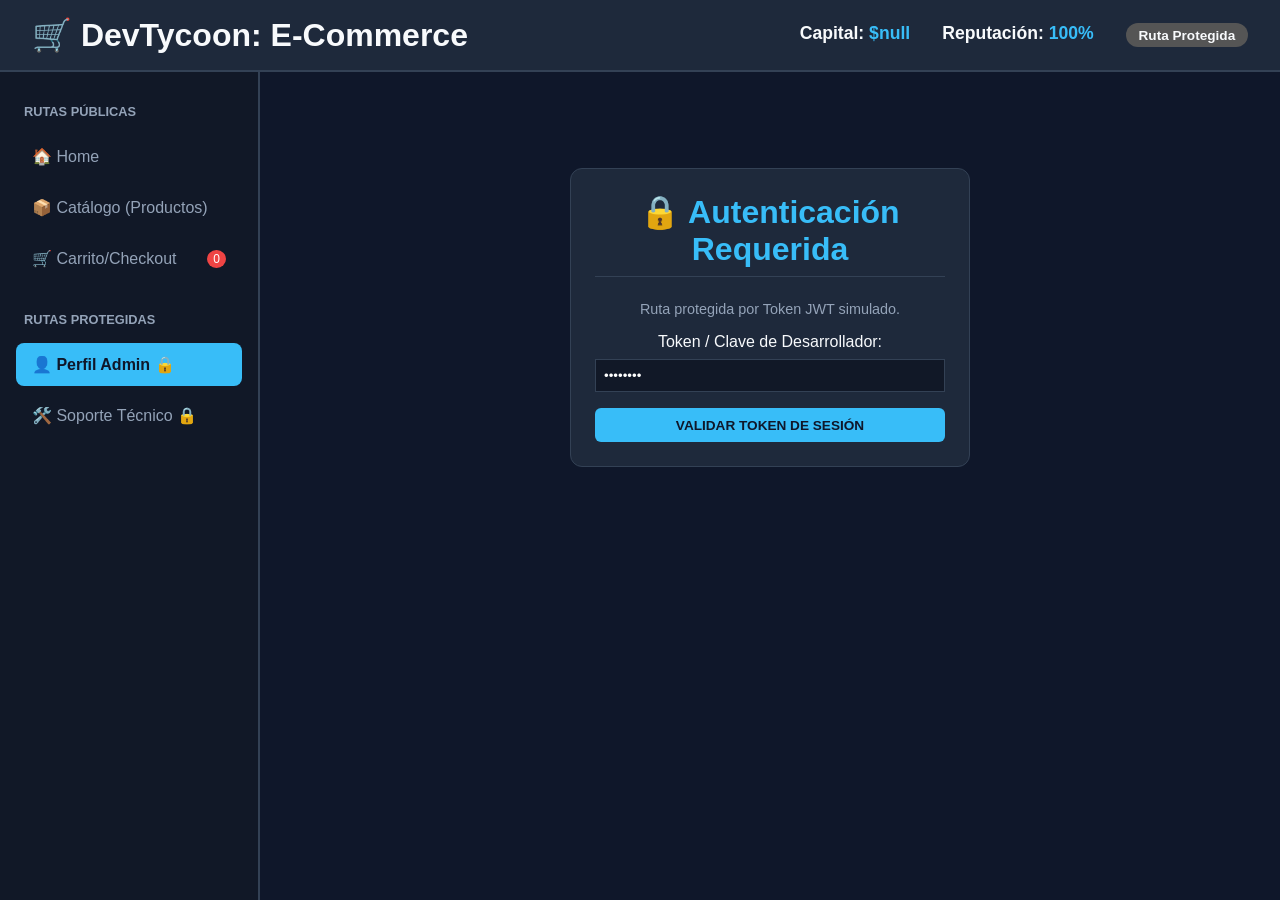
==== pages/perfil.html @ 07921026 "segundo commit" ====
<!DOCTYPE html>
<html lang="es">

<head>
  <meta charset="UTF-8">
  <meta name="viewport" content="width=device-width, initial-scale=1.0">
  <title>Perfil Admin - Dev Tycoon</title>
 <link rel="stylesheet" href="styles.css">
</head>

<body>
  <header>
    <h1>🛒 DevTycoon: E-Commerce</h1>
    <div class="stats-bar">
      <div>Capital: <span id="global-cash" class="stat">$1,000</span></div>
      <div>Reputación: <span id="global-rep" class="stat">100%</span></div>
      <div id="auth-status-indicator" class="auth-badge">Ruta Protegida</div>
    </div>
  </header>

  <div class="main-container">
    <nav>
      <h3>Rutas Públicas</h3>
      <a href="index.html" class="nav-btn">🏠 Home</a>
      <a href="productos.html" class="nav-btn">📦 Catálogo (Productos)</a>
      <a href="carrito.html" class="nav-btn">🛒 Carrito/Checkout <span id="order-count" class="badge-count">0</span></a>

      <h3 style="margin-top: 1.5rem;">Rutas Protegidas</h3>
      <a href="perfil.html" class="nav-btn active">👤 Perfil Admin 🔒</a>
      <a href="soporte.html" class="nav-btn">🛠️ Soporte Técnico 🔒</a>
    </nav>

    <div class="content">
      <div id="auth-gate" class="login-box card">
        <h2>🔒 Autenticación Requerida</h2>
        <p style="color: var(--text-muted); font-size: 0.9rem; margin-bottom: 1rem;">Ruta protegida por Token JWT
          simulado.</p>
        <label>Token / Clave de Desarrollador:</label>
        <input type="password" id="auth-pass" value="admin123"
          style="width: 100%; padding: 0.5rem; margin: 0.5rem 0 1rem; background: #111827; color: #fff; border: 1px solid #334155;">
        <button class="btn" style="width:100%" onclick="loginAdmin()">Validar Token de Sesión</button>
      </div>

      <div id="secure-content" style="display: none;">
        <h2>👤 Perfil Corporativo (Acceso Autorizado)</h2>
        <div class="card">
          <h3>Panel Confidencial del Administrador</h3>
          <p style="margin: 1rem 0; color: var(--success); font-weight: bold;">✓ Cookie de sesión activa: Rol [ADMIN]
          </p>
          <button class="btn btn-danger" onclick="logoutAdmin()">Cerrar Sesión Corporativa</button>
        </div>
      </div>
    </div>
  </div>

  <script>
    function checkAuth() {
      const isAuth = localStorage.getItem('isAuthenticated') === 'true';
      if (isAuth) {
        document.getElementById('auth-gate').style.display = 'none';
        document.getElementById('secure-content').style.display = 'block';
      } else {
        document.getElementById('auth-gate').style.display = 'block';
        document.getElementById('secure-content').style.display = 'none';
      }
      document.getElementById('global-cash').innerText = `$${localStorage.getItem('cash')}`;
      document.getElementById('order-count').innerText = JSON.parse(localStorage.getItem('pendingOrders') || '[]').length;
    }

    function loginAdmin() {
      localStorage.setItem('isAuthenticated', 'true');
      checkAuth();
    }

    function logoutAdmin() {
      localStorage.setItem('isAuthenticated', 'false');
      checkAuth();
    }

    window.onload = checkAuth;
  </script>
</body>

</html>
---- pages/styles.css ----
:root {
    --bg-dark: #0f172a;
    --panel-bg: #1e293b;
    --accent: #38bdf8;
    --accent-hover: #0ea5e9;
    --text-main: #f8fafc;
    --text-muted: #94a3b8;
    --success: #22c55e;
    --danger: #ef4444;
}

* {
    margin: 0;
    padding: 0;
    box-sizing: border-box;
    font-family: 'Segoe UI', sans-serif;
}

body {
    background-color: var(--bg-dark);
    color: var(--text-main);
    min-height: 100vh;
    display: flex;
    flex-direction: column;
}

header {
    background-color: var(--panel-bg);
    padding: 1rem 2rem;
    display: flex;
    justify-content: space-between;
    align-items: center;
    border-bottom: 2px solid #334155;
}

.stats-bar {
    display: flex;
    gap: 2rem;
    font-size: 1.1rem;
    font-weight: bold;
}

.stat {
    color: var(--accent);
}

.auth-badge {
    padding: 0.3rem 0.8rem;
    border-radius: 20px;
    font-size: 0.85rem;
    font-weight: bold;
    background: #555;
}

.main-container {
    display: flex;
    flex: 1;
}

nav {
    width: 260px;
    background-color: #111827;
    padding: 2rem 1rem;
    display: flex;
    flex-direction: column;
    gap: 0.5rem;
    border-right: 2px solid #334155;
}

nav h3 {
    font-size: 0.8rem;
    text-transform: uppercase;
    color: var(--text-muted);
    margin-bottom: 0.5rem;
    padding-left: 0.5rem;
}

.nav-btn {
    text-decoration: none;
    color: var(--text-muted);
    text-align: left;
    padding: 0.75rem 1rem;
    border-radius: 8px;
    font-size: 1rem;
    transition: all 0.2s;
    display: flex;
    justify-content: space-between;
    align-items: center;
}

.nav-btn:hover {
    background-color: #1e293b;
    color: var(--text-main);
}

.nav-btn.active {
    background-color: var(--accent);
    color: var(--bg-dark);
    font-weight: bold;
}

.badge-count {
    background: var(--danger);
    color: white;
    border-radius: 50%;
    padding: 2px 6px;
    font-size: 0.75rem;
}

.content {
    flex: 1;
    padding: 2rem;
    overflow-y: auto;
}

h2 {
    margin-bottom: 1.5rem;
    font-size: 2rem;
    color: var(--accent);
    border-bottom: 1px solid #334155;
    padding-bottom: 0.5rem;
}

.card {
    background-color: var(--panel-bg);
    padding: 1.5rem;
    border-radius: 12px;
    border: 1px solid #334155;
    margin-bottom: 1.5rem;
}

.grid-3 {
    display: grid;
    grid-template-columns: repeat(auto-fill, minmax(280px, 1fr));
    gap: 1.5rem;
}

.btn {
    background-color: var(--accent);
    color: var(--bg-dark);
    border: none;
    padding: 0.6rem 1.2rem;
    font-weight: bold;
    border-radius: 6px;
    cursor: pointer;
    transition: background 0.2s;
    text-transform: uppercase;
    font-size: 0.85rem;
}

.btn:hover {
    background-color: var(--accent-hover);
}

.btn-danger {
    background-color: var(--danger);
    color: white;
}

.product-card {
    display: flex;
    flex-direction: column;
    justify-content: space-between;
    gap: 1rem;
}

.order-row {
    display: flex;
    justify-content: space-between;
    align-items: center;
    padding: 1rem;
    background: #111827;
    border-radius: 8px;
    margin-bottom: 0.5rem;
    border-left: 4px solid var(--accent);
}

.login-box {
    max-width: 400px;
    margin: 4rem auto;
    text-align: center;
}
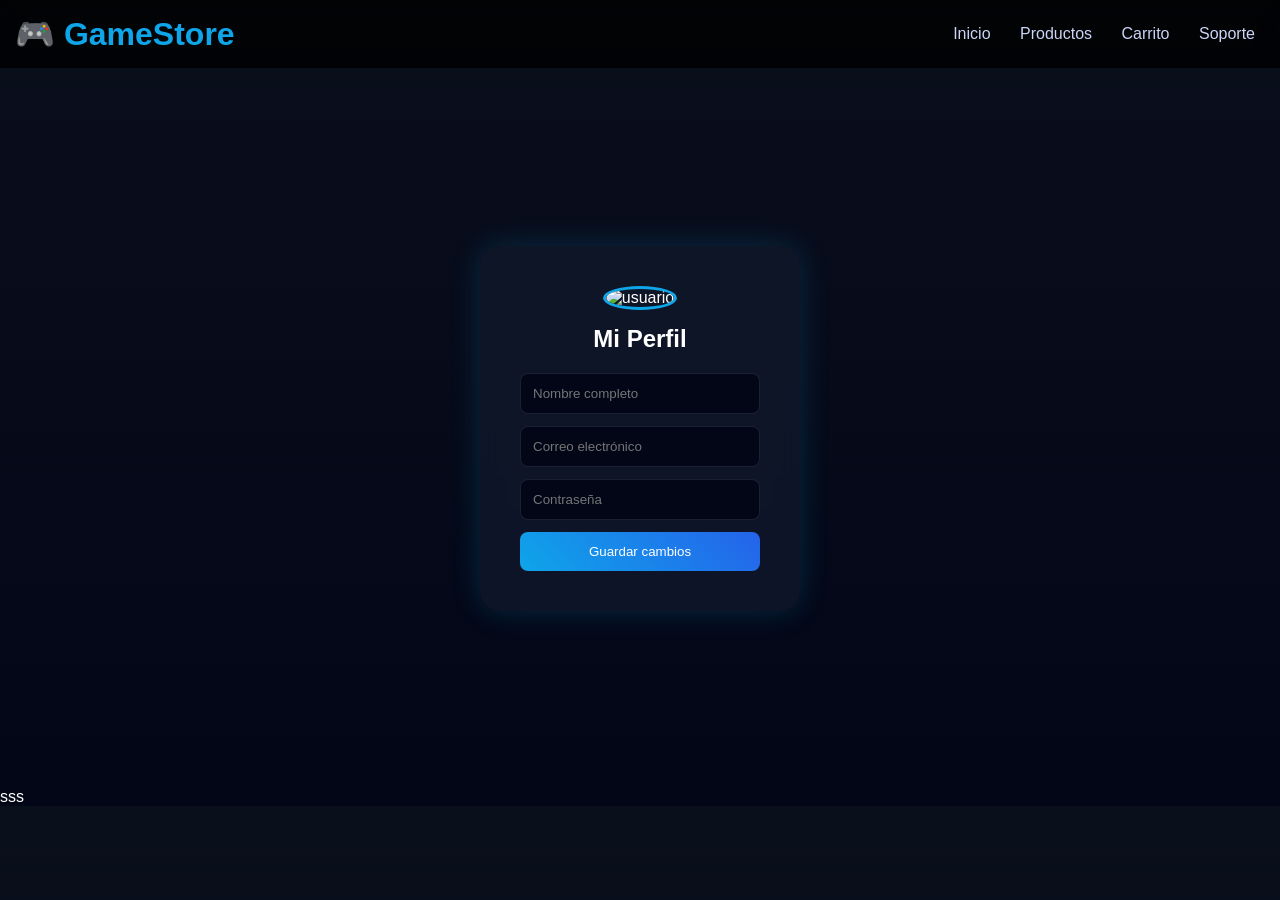
==== commit 0ea32183: "penultimo commit" ====
--- a/pages/perfil.html
+++ b/pages/perfil.html
@@ -1,84 +1,44 @@
 <!DOCTYPE html>
 <html lang="es">
+<head>
+    <meta charset="UTF-8">
+    <title>Perfil</title>
+    <link rel="stylesheet" href="../styles/main.css">
+</head>
+<body>
 
-<head>
-  <meta charset="UTF-8">
-  <meta name="viewport" content="width=device-width, initial-scale=1.0">
-  <title>Perfil Admin - Dev Tycoon</title>
- <link rel="stylesheet" href="styles.css">
-</head>
+<header>
+    <h1>🎮 GameStore</h1>
+    <nav>
+        <a href="../index.html">Inicio</a>
+        <a href="productos.html">Productos</a>
+        <a href="carrito.html">Carrito</a>
+        <a href="soporte.html">Soporte</a>
+    </nav>
+</header>
 
-<body>
-  <header>
-    <h1>🛒 DevTycoon: E-Commerce</h1>
-    <div class="stats-bar">
-      <div>Capital: <span id="global-cash" class="stat">$1,000</span></div>
-      <div>Reputación: <span id="global-rep" class="stat">100%</span></div>
-      <div id="auth-status-indicator" class="auth-badge">Ruta Protegida</div>
+<section class="perfil-container">
+
+    <div class="perfil-card">
+
+        <!-- Avatar -->
+        <div class="avatar">
+            <img src="https://i.pravatar.cc/150" alt="usuario">
+        </div>
+
+        <h2>Mi Perfil</h2>
+
+        <form class="perfil-form">
+            <input type="text" placeholder="Nombre completo">
+            <input type="email" placeholder="Correo electrónico">
+            <input type="password" placeholder="Contraseña">
+
+            <button type="submit">Guardar cambios</button>
+        </form>
+
     </div>
-  </header>
 
-  <div class="main-container">
-    <nav>
-      <h3>Rutas Públicas</h3>
-      <a href="index.html" class="nav-btn">🏠 Home</a>
-      <a href="productos.html" class="nav-btn">📦 Catálogo (Productos)</a>
-      <a href="carrito.html" class="nav-btn">🛒 Carrito/Checkout <span id="order-count" class="badge-count">0</span></a>
+</section>
 
-      <h3 style="margin-top: 1.5rem;">Rutas Protegidas</h3>
-      <a href="perfil.html" class="nav-btn active">👤 Perfil Admin 🔒</a>
-      <a href="soporte.html" class="nav-btn">🛠️ Soporte Técnico 🔒</a>
-    </nav>
-
-    <div class="content">
-      <div id="auth-gate" class="login-box card">
-        <h2>🔒 Autenticación Requerida</h2>
-        <p style="color: var(--text-muted); font-size: 0.9rem; margin-bottom: 1rem;">Ruta protegida por Token JWT
-          simulado.</p>
-        <label>Token / Clave de Desarrollador:</label>
-        <input type="password" id="auth-pass" value="admin123"
-          style="width: 100%; padding: 0.5rem; margin: 0.5rem 0 1rem; background: #111827; color: #fff; border: 1px solid #334155;">
-        <button class="btn" style="width:100%" onclick="loginAdmin()">Validar Token de Sesión</button>
-      </div>
-
-      <div id="secure-content" style="display: none;">
-        <h2>👤 Perfil Corporativo (Acceso Autorizado)</h2>
-        <div class="card">
-          <h3>Panel Confidencial del Administrador</h3>
-          <p style="margin: 1rem 0; color: var(--success); font-weight: bold;">✓ Cookie de sesión activa: Rol [ADMIN]
-          </p>
-          <button class="btn btn-danger" onclick="logoutAdmin()">Cerrar Sesión Corporativa</button>
-        </div>
-      </div>
-    </div>
-  </div>
-
-  <script>
-    function checkAuth() {
-      const isAuth = localStorage.getItem('isAuthenticated') === 'true';
-      if (isAuth) {
-        document.getElementById('auth-gate').style.display = 'none';
-        document.getElementById('secure-content').style.display = 'block';
-      } else {
-        document.getElementById('auth-gate').style.display = 'block';
-        document.getElementById('secure-content').style.display = 'none';
-      }
-      document.getElementById('global-cash').innerText = `$${localStorage.getItem('cash')}`;
-      document.getElementById('order-count').innerText = JSON.parse(localStorage.getItem('pendingOrders') || '[]').length;
-    }
-
-    function loginAdmin() {
-      localStorage.setItem('isAuthenticated', 'true');
-      checkAuth();
-    }
-
-    function logoutAdmin() {
-      localStorage.setItem('isAuthenticated', 'false');
-      checkAuth();
-    }
-
-    window.onload = checkAuth;
-  </script>
 </body>
-
-</html>+</html>sss
--- a/styles/main.css
+++ b/styles/main.css
@@ -0,0 +1,308 @@
+
+* {
+    margin: 0;
+    padding: 0;
+    box-sizing: border-box;
+}
+
+
+body {
+    font-family: 'Segoe UI', sans-serif;
+    background: linear-gradient(to bottom, #0a0f1c, #020617);
+    color: white;
+}
+
+
+header {
+    background: rgba(0,0,0,0.8);
+    backdrop-filter: blur(10px);
+    padding: 15px;
+    display: flex;
+    justify-content: space-between;
+    align-items: center;
+}
+
+header h1 {
+    color: #0ea5e9;
+}
+
+
+nav a {
+    margin: 0 10px;
+    color: #cbd5f5;
+    text-decoration: none;
+    transition: 0.3s;
+}
+
+nav a:hover {
+    color: #0ea5e9;
+}
+
+
+.hero {
+    height: 70vh;
+    display: flex;
+    flex-direction: column;
+    justify-content: center;
+    align-items: center;
+    background: url('https://images.unsplash.com/photo-1606813907291-d86efa9b94db') center/cover;
+    text-align: center;
+}
+
+.hero h2 {
+    font-size: 3rem;
+    background: rgba(0,0,0,0.6);
+    padding: 10px;
+}
+
+.hero p {
+    margin-top: 10px;
+    color: #94a3b8;
+}
+
+header h1 {
+    color: #0ea5e9;
+}
+
+/* NAV */
+nav a {
+    margin-left: 15px;
+    color: #cbd5f5;
+    text-decoration: none;
+    transition: 0.3s;
+}
+
+nav a:hover {
+    color: #0ea5e9;
+}
+
+/* GRID PRODUCTOS */
+.productos {
+    display: grid;
+    grid-template-columns: repeat(auto-fit, minmax(220px, 1fr));
+    gap: 25px;
+    padding: 40px;
+}
+
+/* CARD */
+.card {
+    background: #020617;
+    border-radius: 15px;
+    overflow: hidden;
+    transition: 0.3s;
+    border: 1px solid rgba(255,255,255,0.05);
+}
+
+/* IMAGEN */
+.card img {
+    width: 100%;
+    height: 220px;
+    object-fit: cover;
+}
+
+/* TEXTO */
+.card h3 {
+    padding: 10px;
+}
+
+.card p {
+    padding: 0 10px;
+    color: #38bdf8;
+    font-weight: bold;
+}
+
+/* BOTÓN */
+.card button {
+    width: 100%;
+    padding: 12px;
+    margin-top: 10px;
+    border: none;
+    background: linear-gradient(45deg, #0ea5e9, #2563eb);
+    color: white;
+    cursor: pointer;
+    transition: 0.3s;
+}
+
+/* HOVER */
+.card:hover {
+    transform: translateY(-8px) scale(1.03);
+    box-shadow: 0 0 25px rgba(14,165,233,0.4);
+}
+
+.card button:hover {
+    background: linear-gradient(45deg, #0284c7, #1d4ed8);
+}
+
+
+/* FORM */
+.form {
+    margin: 50px auto;
+    width: 300px;
+    display: flex;
+    flex-direction: column;
+    gap: 10px;
+}
+
+.form input {
+    padding: 10px;
+    border-radius: 5px;
+    border: none;
+}
+
+.form button {
+    background: #0ea5e9;
+}
+/* PERFIL CONTENEDOR */
+.perfil-container {
+    display: flex;
+    justify-content: center;
+    align-items: center;
+    height: 80vh;
+}
+
+/* TARJETA PERFIL */
+.perfil-card {
+    background: rgba(15, 23, 42, 0.9);
+    padding: 40px;
+    border-radius: 20px;
+    width: 320px;
+    text-align: center;
+    box-shadow: 0 0 30px rgba(14,165,233,0.2);
+    backdrop-filter: blur(10px);
+}
+
+/* AVATAR */
+.avatar img {
+    width: 100px;
+    border-radius: 50%;
+    margin-bottom: 15px;
+    border: 3px solid #0ea5e9;
+}
+
+/* TITULO */
+.perfil-card h2 {
+    margin-bottom: 20px;
+}
+
+/* FORM */
+.perfil-form {
+    display: flex;
+    flex-direction: column;
+    gap: 12px;
+}
+
+/* INPUTS */
+.perfil-form input {
+    padding: 12px;
+    border-radius: 8px;
+    border: none;
+    outline: none;
+    background: #020617;
+    color: white;
+    border: 1px solid rgba(255,255,255,0.1);
+}
+
+/* INPUT FOCUS */
+.perfil-form input:focus {
+    border: 1px solid #0ea5e9;
+    box-shadow: 0 0 10px rgba(14,165,233,0.4);
+}
+
+/* BOTON */
+.perfil-form button {
+    padding: 12px;
+    border: none;
+    border-radius: 8px;
+    background: linear-gradient(45deg, #0ea5e9, #2563eb);
+    color: white;
+    cursor: pointer;
+    transition: 0.3s;
+}
+
+/* HOVER BOTON */
+.perfil-form button:hover {
+    transform: scale(1.05);
+    box-shadow: 0 0 15px rgba(14,165,233,0.5);
+}
+/* CONTENEDOR */
+.soporte-container {
+    display: flex;
+    justify-content: center;
+    align-items: center;
+    padding: 40px;
+}
+
+/* TARJETA */
+.soporte-card {
+    background: rgba(15, 23, 42, 0.9);
+    padding: 35px;
+    border-radius: 20px;
+    width: 350px;
+    text-align: center;
+    box-shadow: 0 0 30px rgba(14,165,233,0.2);
+    backdrop-filter: blur(10px);
+}
+
+/* TITULO */
+.soporte-card h2 {
+    margin-bottom: 10px;
+}
+
+/* DESCRIPCION */
+.descripcion {
+    font-size: 14px;
+    color: #94a3b8;
+    margin-bottom: 20px;
+}
+
+/* FORM */
+.soporte-form {
+    display: flex;
+    flex-direction: column;
+    gap: 12px;
+}
+
+/* INPUTS */
+.soporte-form input,
+.soporte-form select,
+.soporte-form textarea {
+    padding: 12px;
+    border-radius: 8px;
+    border: none;
+    outline: none;
+    background: #020617;
+    color: white;
+    border: 1px solid rgba(255,255,255,0.1);
+}
+
+/* FOCUS */
+.soporte-form input:focus,
+.soporte-form select:focus,
+.soporte-form textarea:focus {
+    border: 1px solid #0ea5e9;
+    box-shadow: 0 0 10px rgba(14,165,233,0.4);
+}
+
+/* BOTON */
+.soporte-form button {
+    padding: 12px;
+    border: none;
+    border-radius: 8px;
+    background: linear-gradient(45deg, #0ea5e9, #2563eb);
+    color: white;
+    cursor: pointer;
+    transition: 0.3s;
+}
+
+/* HOVER BOTON */
+.soporte-form button:hover {
+    transform: scale(1.05);
+    box-shadow: 0 0 15px rgba(14,165,233,0.5);
+}
+
+/* CONTACTO */
+.contacto {
+    margin-top: 20px;
+    font-size: 14px;
+    color: #cbd5f5;
+}
